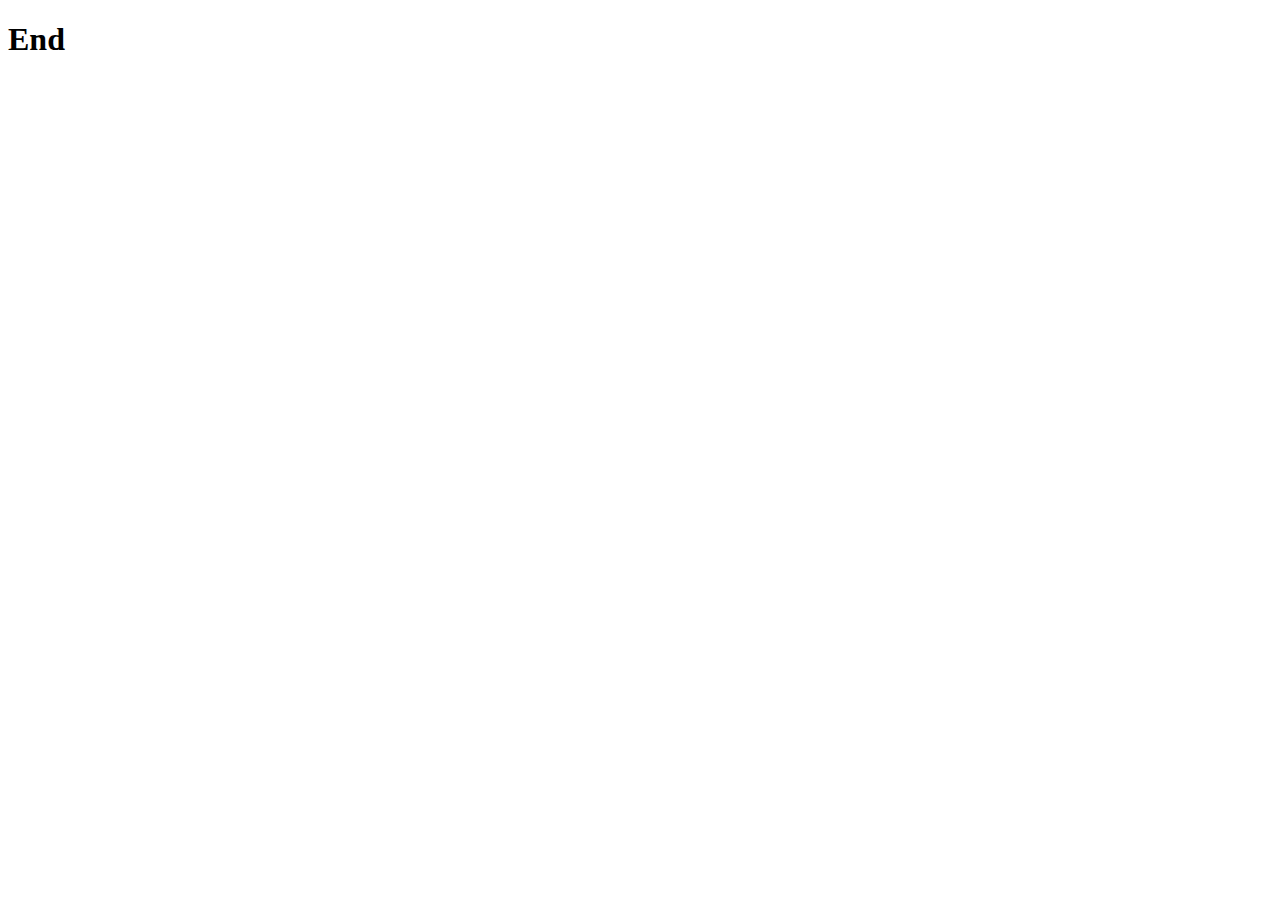
==== end.html @ a4c32c14 "Implement functionality to move to the next question" ====
<!DOCTYPE html>
<html lang="en">
<head>
    <meta charset="UTF-8">
    <meta name="viewport" content="width=device-width, initial-scale=1.0">
    <title>Document</title>
</head>
<body>
    <h1>End</h1>
</body>
</html>
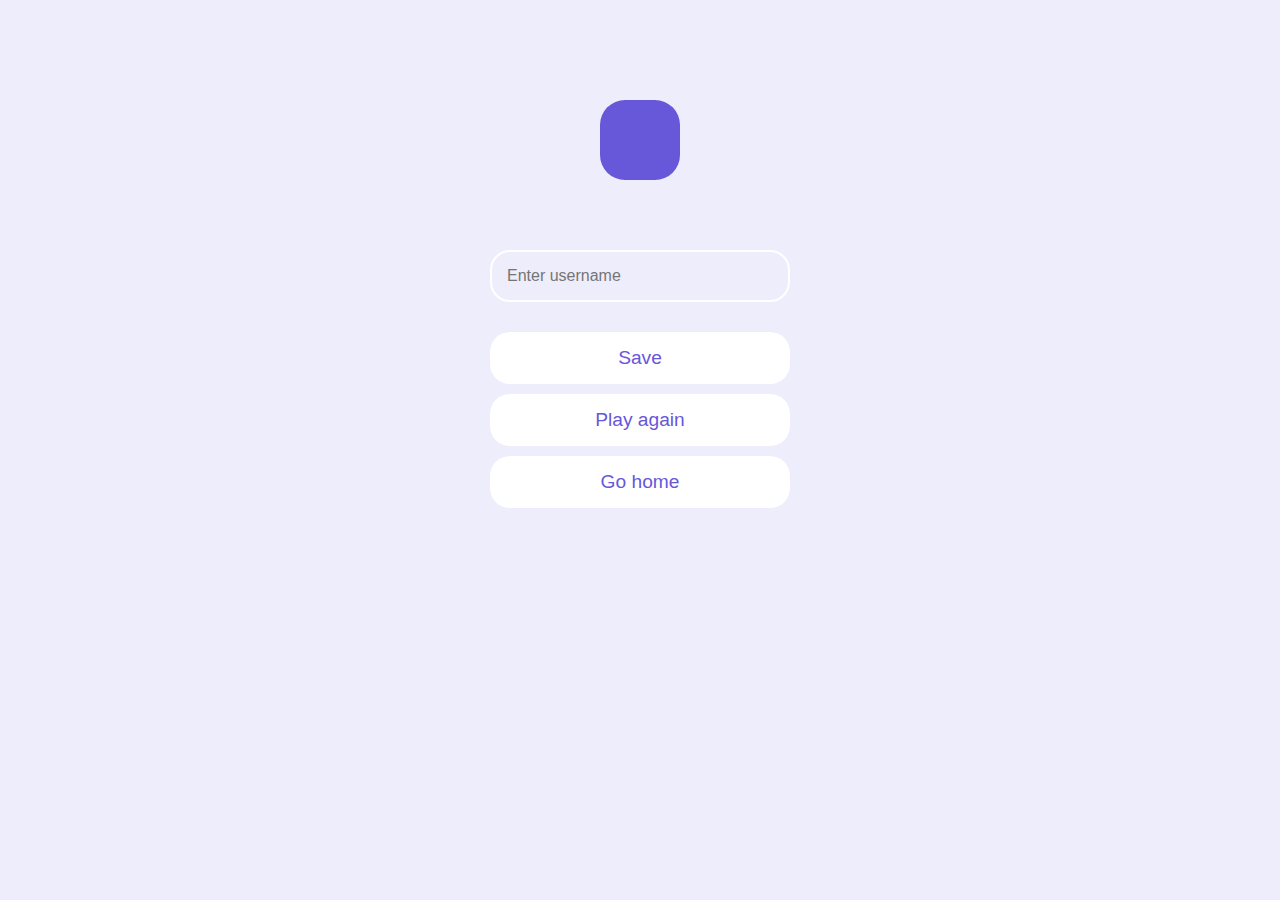
==== commit 5c6435ef: "Create end game page" ====
--- a/end.html
+++ b/end.html
@@ -3,9 +3,16 @@
 <head>
     <meta charset="UTF-8">
     <meta name="viewport" content="width=device-width, initial-scale=1.0">
-    <title>Document</title>
+    <title>End Game</title>
+    <link rel="stylesheet" href="/css/global.css">
+    <link rel="stylesheet" href="/css/end.css">
 </head>
 <body>
-    <h1>End</h1>
+    <p></p>
+    <input type="text" placeholder="Enter username">
+    <button>Save</button>
+    <a href="/game.html">Play again</a>
+    <a href="/">Go home</a>
+    <script src="./js/end.js"></script>
 </body>
 </html>--- a/css/global.css
+++ b/css/global.css
@@ -0,0 +1,16 @@
+* {
+    padding: 0;
+    margin: 0;
+    box-sizing: border-box;
+    font-family: Arial, Helvetica, sans-serif;
+}
+
+body {
+    max-width: 1000px;
+    margin: auto;
+    background-color: #eeedfb;
+    display: flex;
+    flex-direction: column;
+    align-items: center;
+    padding-top: 100px;
+}--- a/css/end.css
+++ b/css/end.css
@@ -0,0 +1,50 @@
+ p {
+    font-size: 3rem;
+    font-weight: 600;
+    background-color: #6757d9;
+    color: #fff;
+    width: 80px;
+    height: 80px;
+    line-height: 80px;
+    text-align: center;
+    border-radius: 25px;
+    margin-bottom: 70px;
+ }
+
+ input {
+    border: 2px solid #fff;
+    background-color: #eeedfb;
+    padding: 15px;
+    width: 300px;
+    font-size: 1rem;
+    border-radius: 20px;
+    margin-bottom: 30px;
+    transition: all 0.2s ease-in;
+ }
+
+ input:focus {
+    outline: none;
+    border-color: #6757d9;
+ }
+
+ button,
+ a {
+    background-color: #fff;
+    border: none;
+    border-radius: 20px;
+    width: 300px;
+    padding: 15px;
+    margin-bottom: 10px;
+    font-size: 1.2rem;
+    text-align: center;
+    text-decoration: none;
+    color: #6757d9;
+    cursor: pointer;
+    transition: all 0.2s ease-in;
+ }
+
+ button:hover ,
+ a:hover {
+    background-color: #6757d9;
+    color: #fff;
+ } 